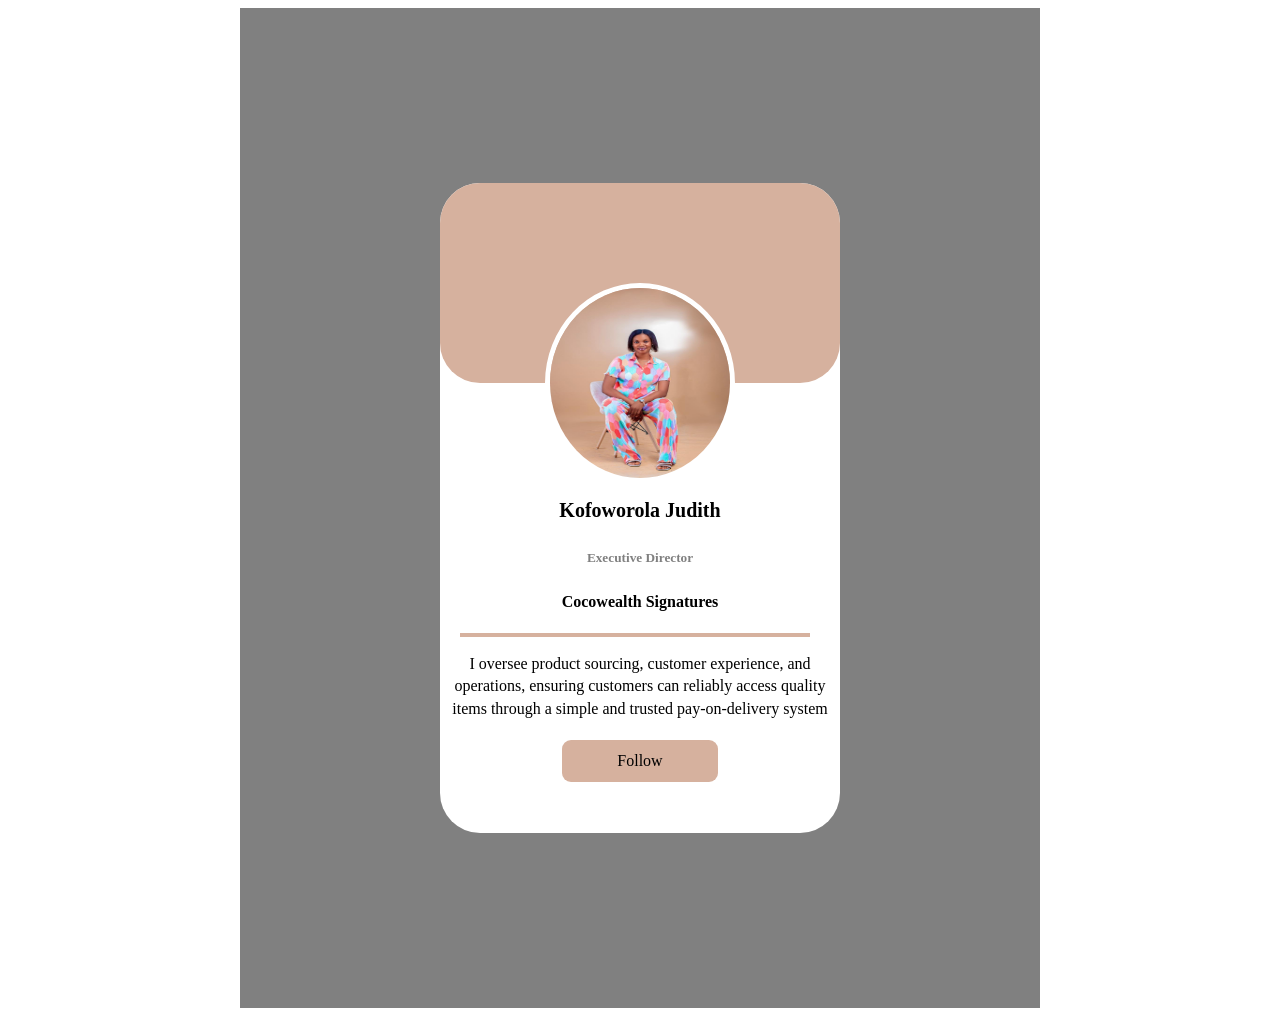
==== index.html @ b2c8183f "Changed one.html to one.html" ====
<!DOCTYPE html>
<html lang="en">
<head>
    <meta charset="UTF-8">
    <meta name="viewport" content="width=device-width, initial-scale=1.0">
    <title>Day One</title>
    <link rel="stylesheet" href="index.css">
</head>
<body>
    <div class="container">
        <div class="box_container">
            <header class="headBg"></header>

            <div class="img_section">
                <img src="./Kofoworola.jpg" alt="">
            </div>

            <div class="info">
                <h4 style="font-size: 20px;">Kofoworola Judith</h4>
                <h5 style="color: gray;">Executive Director</h5>
                <h4>Cocowealth Signatures</h4>
            </div>

            <div class="line"></div>

            <div class="desc">
                <p>I oversee product sourcing, customer experience, and operations, ensuring customers can reliably access quality items through a simple and trusted pay-on-delivery system</p>
            </div>

            <div class="follow">
                <a href="">Follow</a>
            </div>
        </div>
    </div>
</body>
</html>
---- index.css ----
*{
    box-sizing: border-box;
    text-decoration: none;
}
.container{
    margin-left: auto;
    margin-right: auto;
    display: flex;
    justify-content: center;
    align-items: center;
    background-color: grey;
    height: 1000px;
    width: 800px;
    font-family: Georgia, 'Times New Roman', Times, serif ;
}
.box_container{
    background-color: rgb(255, 255, 255);
    height: 650px;
    width: 400px;
    border-radius: 40px ;
}
.headBg{
    background-color: #D6B19E;
    height: 200px;
    border-radius: 40px;
}
.img_section{
    display: flex;
    justify-content: center;

}
img{
    height: 200px;
    width: 190px;
    border-radius: 50%;
    border: 5px solid white;
    margin-top: -100px;
}
.info{
    display: flex;
    flex-direction: column;
    align-items: center;
    line-height: 0;
}
.line{
    border: 2px solid #D6B19E;
    width: 350px;
    margin: 10px 20px 10px 20px;
}
.desc{
    margin-left: auto;
    margin-right: auto;
    font-family: Georgia, 'Times New Roman', Times, serif;
    line-height: 1.4;
    width: 376px;
    text-align: center;
}
.follow{
    width: 39%;
    text-align: center;
    padding: 3%;
    border-radius: 9px;
    margin-left: auto;
    margin-right: auto;
    margin-top: 20px;
    background-color: #D6B19E;
}
.follow a{
    color: black;
}
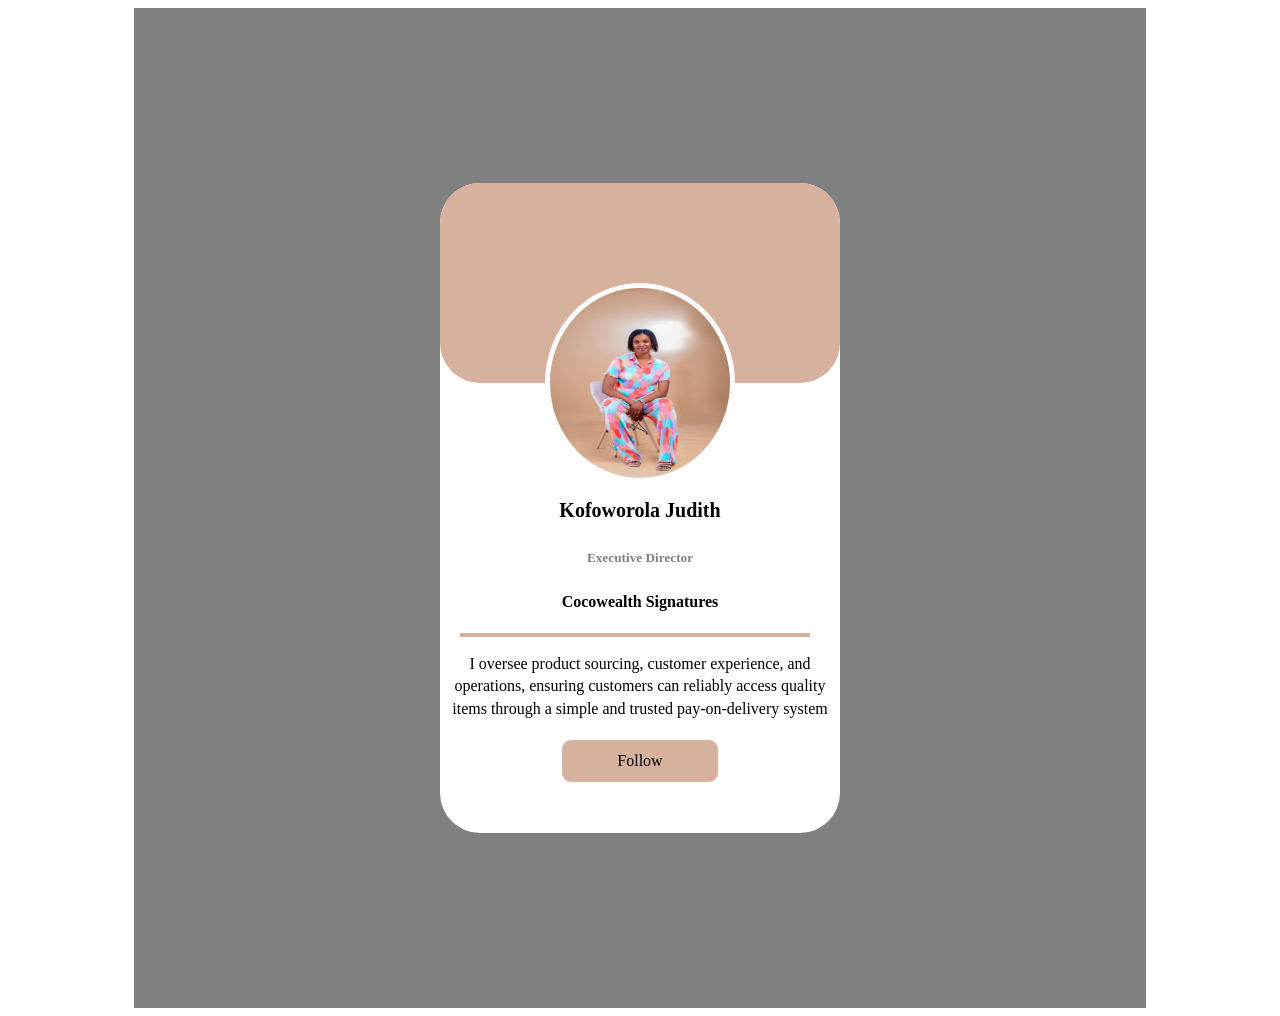
==== commit 615e18ff: "Convert to media query" ====
--- a/index.html
+++ b/index.html
@@ -28,7 +28,7 @@
             </div>
 
             <div class="follow">
-                <a href="">Follow</a>
+                <a href="https://cocowealth.wixsite.com/cocowealthsignature/category/all-products">Follow</a>
             </div>
         </div>
     </div>
--- a/index.css
+++ b/index.css
@@ -10,7 +10,7 @@
     align-items: center;
     background-color: grey;
     height: 1000px;
-    width: 800px;
+    width: 100%;
     font-family: Georgia, 'Times New Roman', Times, serif ;
 }
 .box_container{
@@ -67,4 +67,22 @@
 }
 .follow a{
     color: black;
+}
+@media (max-width: 400px){
+    .container{
+        width: 80%;
+    }
+    .box_container{
+        margin-left: 20px;
+        margin-right: 20px;
+    }
+}
+@media (min-width: 768px){
+    .container{
+        width: 80%;
+        margin: auto;
+    }
+    .box_container{
+        font-size: 16px;
+    }
 }
